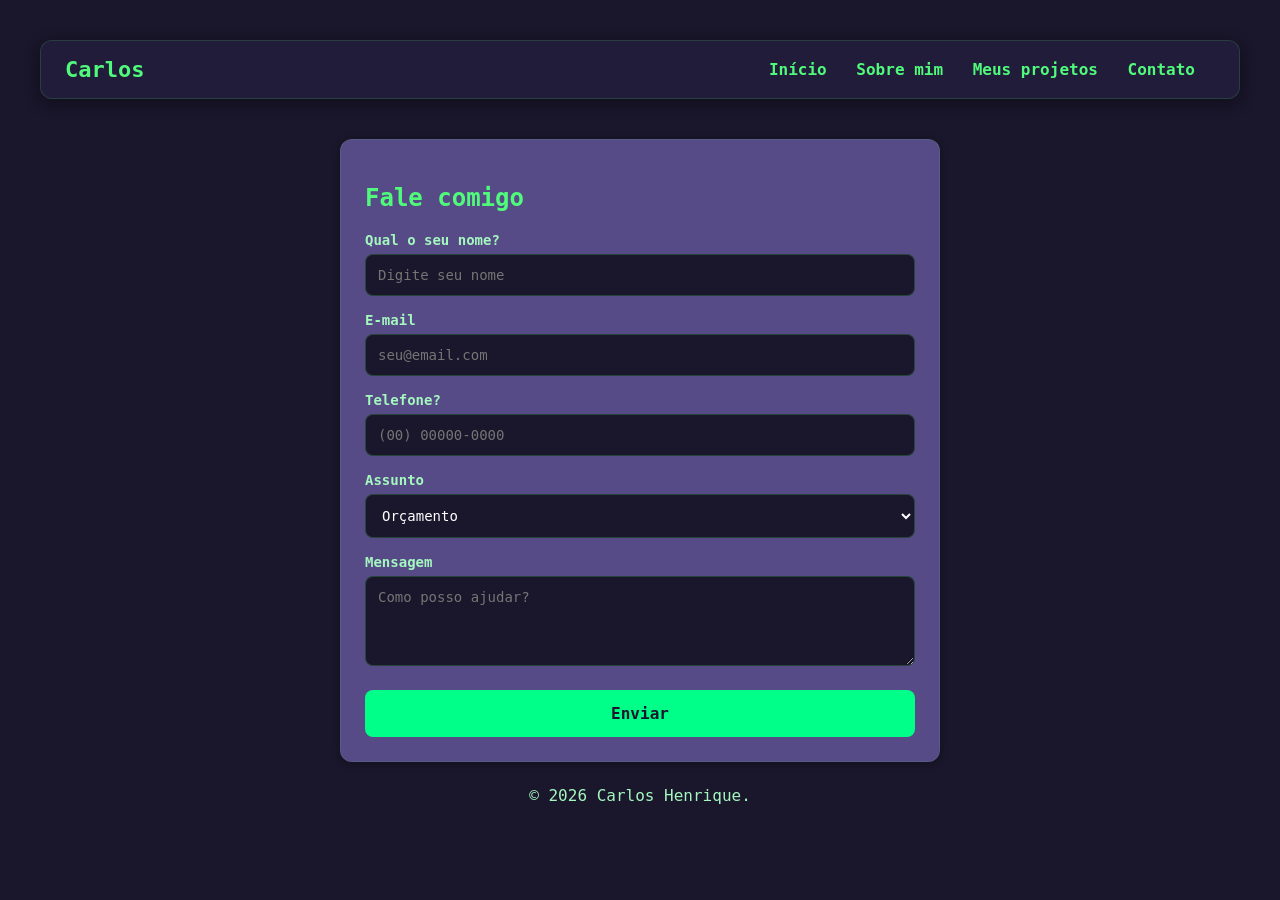
==== contatos.html @ 0b9f5415 "primeiro commit" ====
<!DOCTYPE html>
<html lang="en">
<head>
    <meta charset="UTF-8">
    <meta name="viewport" content="width=device-width, initial-scale=1.0">
    <title>Contato | Carlos</title>
    <link rel="stylesheet" href="css/style.css"
</head>
<body>
    <header>
    <h2>Carlos</h2>
    <nav>
      <a href="index.html">Início</a>
      <a href="sobre.html">Sobre mim</a>
      <a href="projetos.html">Meus projetos</a>
      <a href="contatos.html">Contato</a>
    </nav>
  </header>
    <main>
  <div class="card">
    <h2>Fale comigo</h2>
    <form>
      <div class="form-group">
        <label for="nome">Qual o seu nome?</label>
        <input type="text" id="nome" name="nome" placeholder="Digite seu nome">
      </div>

      <div class="form-group">
        <label for="email">E-mail</label>
        <input type="email" id="email" name="email" placeholder="seu@email.com">
      </div>

      <div class="form-group">
        <label for="telefone">Telefone?</label>
        <input type="tel" id="telefone" name="telefone" placeholder="(00) 00000-0000">
      </div>

      <div class="form-group">
        <label for="assunto">Assunto</label>
        <select id="assunto" name="assunto">
          <option value="orcamento">Orçamento</option>
          <option value="duvida">Dúvida</option>
          <option value="parceria">Parceria</option>
        </select>
      </div>

      <div class="form-group">
        <label for="mensagem">Mensagem</label>
        <textarea id="mensagem" name="mensagem" rows="4" placeholder="Como posso ajudar?"></textarea>
      </div>

      <button type="submit" class="btn-enviar">Enviar</button>
    </form>
  </div>
</main>
<footer>
    <p>&copy; 2026 Carlos Henrique.</p>
</footer>
</body>
</html>
---- css/style.css ----
body {
  /* Roxo bem escuro e moderno de fundo */
  background-color: #1a162b;
  /* Verde menta suave e legível para parágrafos e textos gerais */
  color: #a3f7bf;
  font-family: 'JetBrains Mono', monospace;
  padding: 2rem;
}

html {
  scroll-behavior: smooth;
}

header {
  background-color: rgba(36, 30, 61, 0.85);
  backdrop-filter: blur(8px);               
  position: sticky;
  top: 1rem;
  z-index: 100;
  border-radius: 12px;
  padding: 16px 24px;
  box-shadow: 0 4px 15px rgba(0, 0, 0, 0.4);
  border: 1px solid rgba(80, 250, 123, 0.15);
  display: flex;
  justify-content: space-between;
  align-items: center;
  margin-bottom: 2.5rem;
}

header h2 {
  margin: 0;
  font-size: 22px;
}

h1 {
  color: #00ff88;
  font-size: 48px;
}

h2 {
  color: #50fa7b;
  font-size: 24px;
}

nav a {
  margin-right: 20px;
}

img {
  border-radius: 12px;
  border: 2px solid #00ff88;
}

table {
  border-collapse: collapse;
  margin-top: 10px;
}

th, td {
  padding: 8px 16px;
  border: 1px solid #50fa7b;
  text-align: left;
}

th {
  background-color: #241e3d;
  color: #00ff88;
  font-weight: 700;
}

a {
  color: #50fa7b;
  text-decoration: none;
  font-weight: 600;
}

a:hover {
  text-decoration: underline;
  color: #8be9fd; 
}

footer {
  text-align: center;
}

main {
  max-width: 600px;
  margin: 0 auto;
}

.card {
  background-color: #564b86;
  padding: 24px;
  margin-bottom: 24px;
  border-radius: 12px;
  box-shadow: 0 2px 8px rgba(0, 0, 0, 0.25);
  border: 1px solid rgba(80, 250, 123, 0.1);
  transition: transform 0.25s ease, box-shadow 0.25s ease, border-color 0.25s ease;
}

.card:hover {
  transform: translateY(-4px);
  box-shadow: 0 10px 20px rgba(0, 0, 0, 0.4);
  border-color: rgba(0, 255, 136, 0.35);
}

input:not(:placeholder-shown):invalid {
  border-color: #ff5555;
}

input:not(:placeholder-shown):valid {
  border-color: #00ff88;
}

.gostos {
  display: flex;
  gap: 12px;
  list-style: none;
  padding: 0;
  flex-wrap: wrap;
}

.gostos li {
  background-color: #241e3d;
  padding: 8px 16px;
  border-radius: 20px;
}

img {
  max-width: 100%;
  height: auto;
  display: block;
}

* {
  box-sizing: border-box;
}

body {
  overflow-x: hidden;
}

::-webkit-scrollbar {
  width: 8px;
}

::-webkit-scrollbar-track {
  background: #1a162b;
}

::-webkit-scrollbar-thumb {
  background: #3b325c;
  border-radius: 4px;
}

::-webkit-scrollbar-thumb:hover {
  background: #00ff88;
}

/* Container do Formulário */
form {
  display: flex;
  flex-direction: column;
  gap: 16px; /* Espaço entre cada grupo de perguntas */
}

/* Agrupamento de legenda + campo */
.form-group {
  display: flex;
  flex-direction: column;
  gap: 6px; /* Espaço pequeno entre a label e o input */
  text-align: left; /* Garante que as legendas ficam à esquerda */
}

.form-group label {
  color: #a3f7bf; /* Tom de verde suave para as legendas */
  font-size: 14px;
  font-weight: 600;
}

/* Estilização dos Inputs, Selects e Textareas */
input, select, textarea {
  width: 100%; /* Ocupa toda a largura do card */
  padding: 12px;
  background-color: #1a162b; /* Roxo escuro combinando com o fundo do site */
  color: #ffffff;
  border: 1px solid rgba(80, 250, 123, 0.2); /* Bordinha verde sutil */
  border-radius: 8px;
  font-family: 'JetBrains Mono', monospace;
  font-size: 14px;
  outline: none;
  transition: border-color 0.2s;
}

/* Efeito ao clicar no campo */
input:focus, select:focus, textarea:focus {
  border-color: #00ff88; /* Destaca com verde néon quando ativo */
}

/* Ajuste específico para o select (combobox) */
select {
  cursor: pointer;
}

/* Botão de Enviar */
.btn-enviar {
  background-color: #00ff88; /* Verde forte néon */
  color: #1a162b; /* Texto escuro para contraste */
  border: none;
  border-radius: 8px;
  padding: 14px;
  font-family: 'JetBrains Mono', monospace;
  font-weight: 700;
  font-size: 16px;
  cursor: pointer;
  transition: transform 0.1s, background-color 0.2s;
  width: 100%; /* Botão do tamanho total no mobile */
  margin-top: 8px;
}

.btn-enviar:hover {
  background-color: #50fa7b; /* Muda para um verde ligeiramente mais claro */
  transform: translateY(-1px); /* Pequeno efeito de elevação */
}

.btn-enviar:active {
  transform: translateY(1px); /* Feedback de clique */
}


@media (max-width: 768px) {
  body {
    padding: 1rem;
  }

  /* 1. Header arrumado e centrado */
  header {
    flex-direction: column;
    gap: 12px;
    padding: 16px;
    text-align: center;
    margin-bottom: 1.5rem;
  }

  /* 2. Menu com quebra fluida e espaçamento proporcional */
  nav {
    display: flex;
    flex-wrap: wrap;
    justify-content: center;
    gap: 10px 16px;
  }

  nav a {
    margin-right: 0;
    font-size: 14px;
  }

  /* 3. Título ajustado para não quebrar feio */
  h1 {
    font-size: 26px;
    text-align: center;
  }

  /* 4. Imagem do Punpun perfeitamente centrada */
  img {
    display: block;
    margin: 0 auto 1.5rem auto;
    max-width: 220px;
    width: 100%;
    height: auto;
  }

  /* 5. Conteúdo principal centrado */
  main {
    width: 100%;
    max-width: 100%;
    text-align: center;
  }

  .card {
    text-align: left; /* Mantém o texto interno dos cartões legível à esquerda */
    padding: 18px;
  }

  /* 6. Tags de gostos alinhadas */
  .gostos {
    justify-content: flex-start;
  }
}
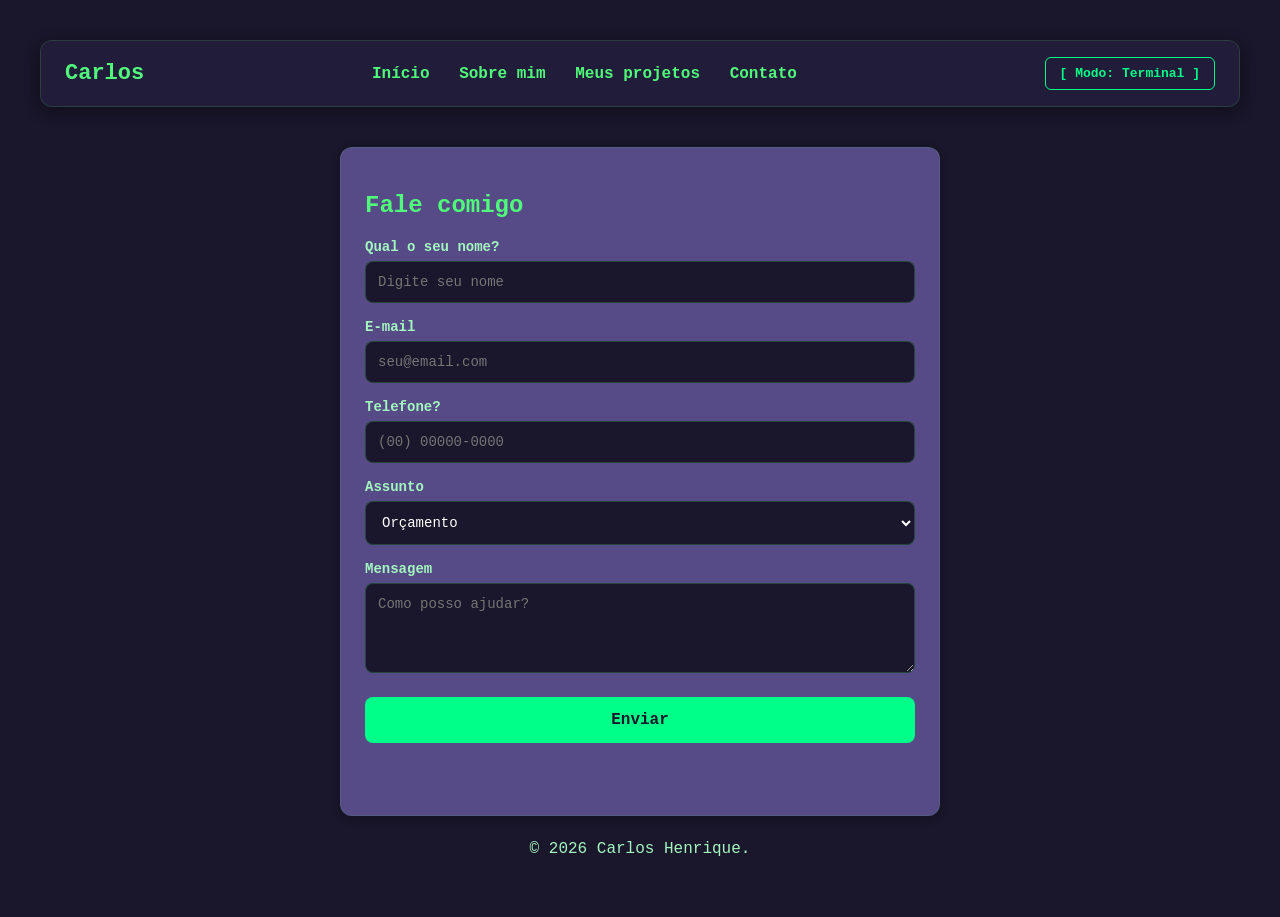
==== commit 08805cd6: "feat: implementa lista dinamica e manipulacao do dom com js" ====
--- a/contatos.html
+++ b/contatos.html
@@ -15,11 +15,12 @@
       <a href="projetos.html">Meus projetos</a>
       <a href="contatos.html">Contato</a>
     </nav>
+    <button id="btn-tema" class="btn-tema">[ Modo: Terminal ]</button>
   </header>
     <main>
   <div class="card">
     <h2>Fale comigo</h2>
-    <form>
+    <form id="formulario">
       <div class="form-group">
         <label for="nome">Qual o seu nome?</label>
         <input type="text" id="nome" name="nome" placeholder="Digite seu nome">
@@ -49,12 +50,15 @@
         <textarea id="mensagem" name="mensagem" rows="4" placeholder="Como posso ajudar?"></textarea>
       </div>
 
-      <button type="submit" class="btn-enviar">Enviar</button>
-    </form>
+     <button type="submit" class="btn-enviar">Enviar</button>
+  <p id="resposta" style="margin-top: 16px; font-weight: bold; color: #00ff88;"></p>
+</form>
   </div>
 </main>
 <footer>
     <p>&copy; 2026 Carlos Henrique.</p>
 </footer>
+<script src="js/contato.js"></script>
+<script src="js/script.js"></script>
 </body>
 </html>
--- a/css/style.css
+++ b/css/style.css
@@ -286,4 +286,63 @@
   .gostos {
     justify-content: flex-start;
   }
+}
+
+/* Estilo base do botão de tema no header */
+.btn-tema {
+  background-color: transparent;
+  color: #00ff88;
+  border: 1px solid #00ff88;
+  border-radius: 6px;
+  padding: 8px 14px;
+  font-family: 'JetBrains Mono', monospace;
+  font-size: 13px;
+  font-weight: 700;
+  cursor: pointer;
+  transition: all 0.2s ease;
+}
+
+.btn-tema:hover {
+  background-color: #00ff88;
+  color: #1a162b;
+  box-shadow: 0 0 10px rgba(0, 255, 136, 0.5);
+}
+
+/* ==========================================
+   MODO MATRIX / TERMINAL AMOLED
+   ========================================== */
+body.modo-matrix {
+  background-color: #000000; /* Preto AMOLED puro */
+  color: #00ff41;            /* Verde clássico de terminal */
+}
+
+/* Deixa os cards e o header pretos com borda de terminal */
+body.modo-matrix header,
+body.modo-matrix .card,
+body.modo-matrix input,
+body.modo-matrix select,
+body.modo-matrix textarea {
+  background-color: #030a04; /* Quase 100% preto com um pingo de verde */
+  border: 1px solid #00ff41;
+  box-shadow: 0 0 12px rgba(0, 255, 65, 0.15); /* Brilho verde suave em volta */
+}
+
+/* Títulos e links com efeito de brilho neon (glow) */
+body.modo-matrix h1,
+body.modo-matrix h2,
+body.modo-matrix a,
+body.modo-matrix th {
+  color: #00ff41;
+  text-shadow: 0 0 8px rgba(0, 255, 65, 0.6); /* Efeito monitor CRT */
+}
+
+/* Tags de gostos no modo terminal */
+body.modo-matrix .gostos li {
+  background-color: #000000;
+  border: 1px solid #00ff41;
+  color: #00ff41;
+}
+
+#resposta.erro {
+  color: #ff5555 !important; /* Vermelho alerta para erros */
 }
